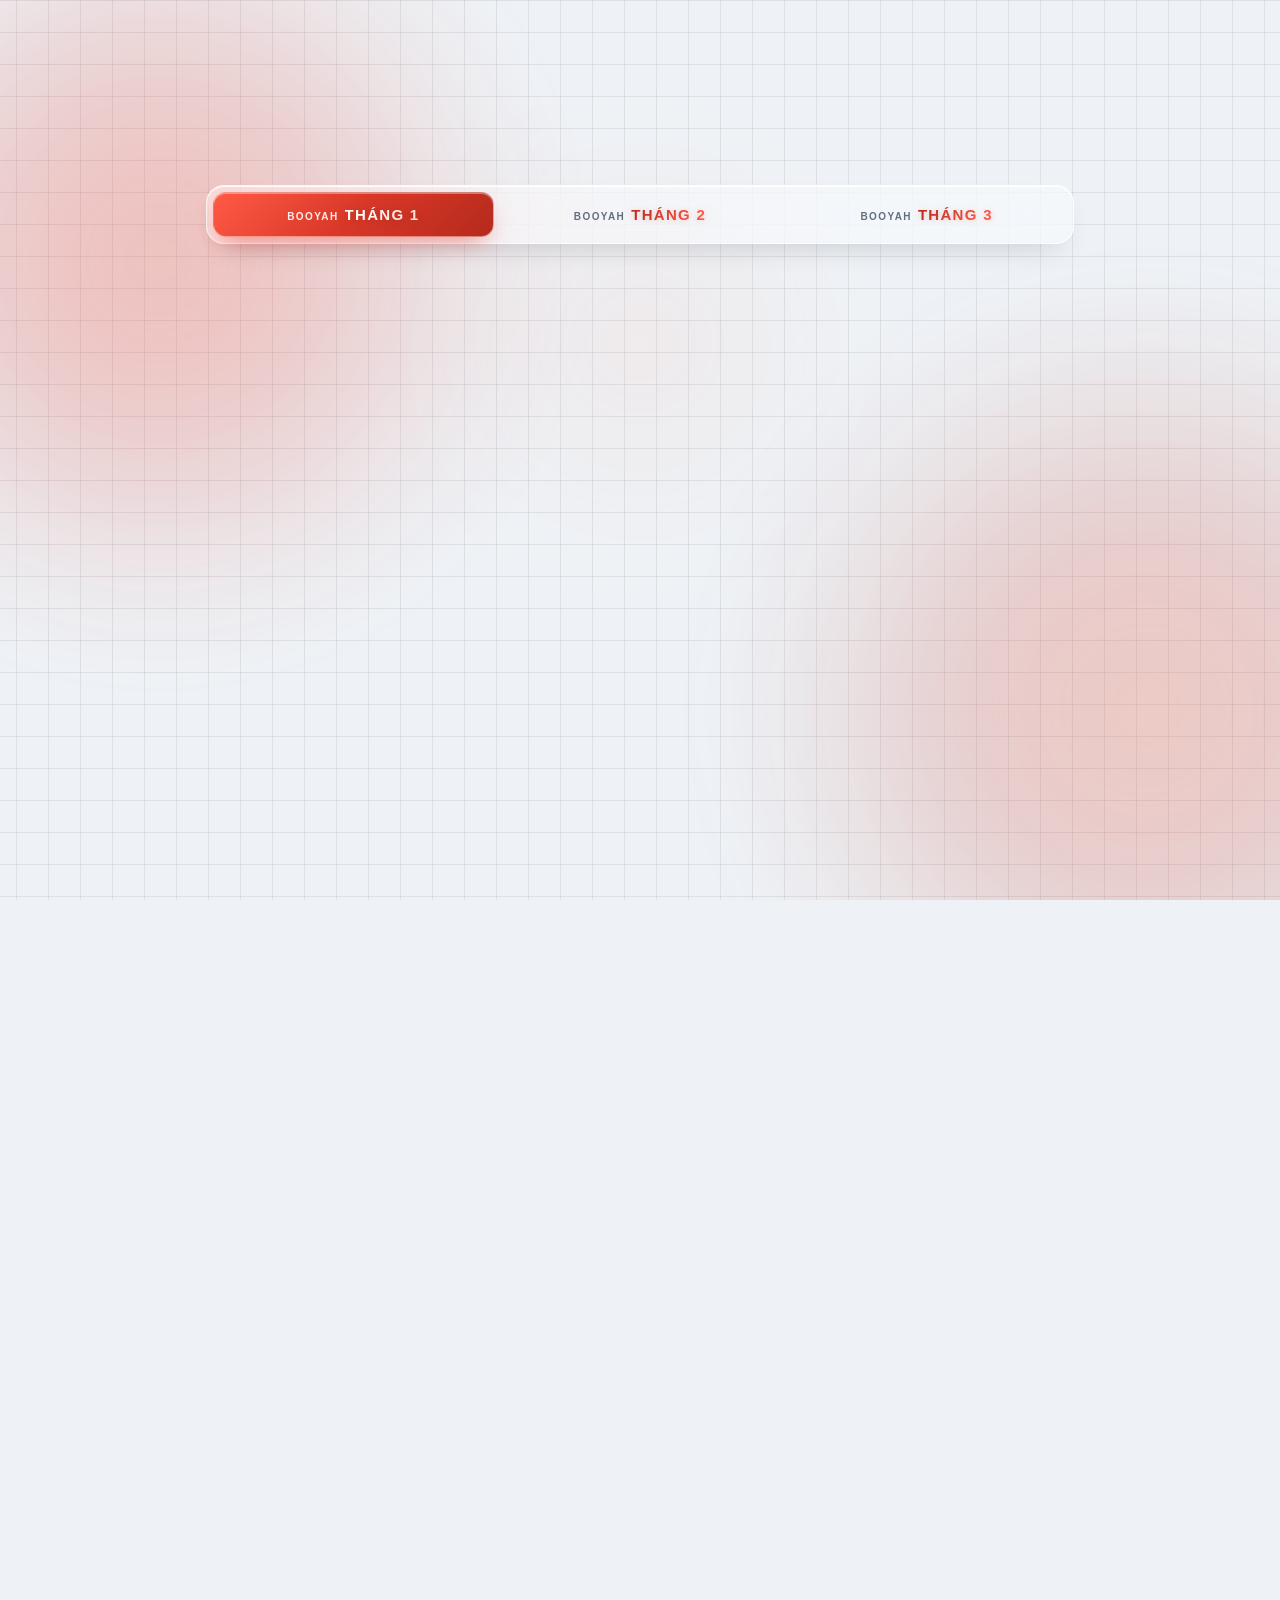
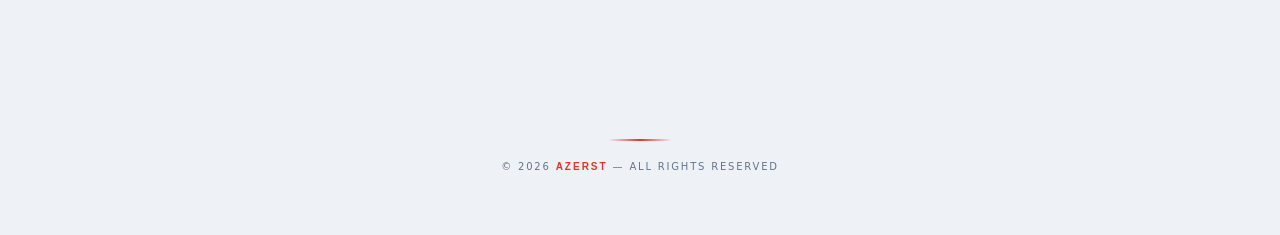
==== index.html @ 53e22826 "Refactor comments for clarity in index.html" ====
<!DOCTYPE html>
<html lang="vi">
<head>
  <meta charset="UTF-8" />
  <meta name="viewport" content="width=device-width, initial-scale=1.0, viewport-fit=cover" />
  <meta name="robots" content="noindex, nofollow, noarchive, nosnippet, noimageindex" />
  <meta name="referrer" content="no-referrer" />
  <title>AZERST — Booyah Pass</title>

  <link rel="preload" as="font" type="font/woff2" crossorigin
        href="https://dl.dir.freefiremobile.com/common/web_event/common/fonts/website/GFFLatinW05-Bold.woff2">
  <link rel="preload" as="font" type="font/woff2" crossorigin
        href="https://dl.dir.freefiremobile.com/common/web_event/common/fonts/website/GFFLatinW05-Black.woff2">

  <link rel="stylesheet" href="./assets/style.css" />
</head>
<body>

  <div class="bg-glow" aria-hidden="true"><span class="g3"></span></div>

  <main class="page">

    <header class="hero">
      <h1 class="hero-title">AZERST</h1>
      <p class="hero-sub">BOOYAH PASS GALLERY</p>
    </header>

    <!-- TABS -->
    <div class="tabs" role="tablist" aria-label="Chọn Booyah Pass">
      <button class="tab is-active" data-tab="t1" role="tab" aria-selected="true" aria-controls="panel-t1" type="button">
        <span class="tab-prefix">BOOYAH</span>
        <span class="tab-month">THÁNG 1</span>
      </button>
      <button class="tab" data-tab="t2" role="tab" aria-selected="false" aria-controls="panel-t2" type="button">
        <span class="tab-prefix">BOOYAH</span>
        <span class="tab-month">THÁNG 2</span>
      </button>
      <button class="tab" data-tab="t3" role="tab" aria-selected="false" aria-controls="panel-t3" type="button">
        <span class="tab-prefix">BOOYAH</span>
        <span class="tab-month">THÁNG 3</span>
      </button>
    </div>

    <!-- PANEL T1 -->
    <section class="panel is-active" id="panel-t1" role="tabpanel">
      <header class="panel-title">
        <h2>
          <span class="title-prefix">THẺ BOOYAH</span>
          <span class="title-month">THÁNG 1</span>
        </h2>
      </header>
      <div class="grid" id="grid-t1"></div>
      <div class="panel-empty" id="empty-t1" aria-hidden="true">
        <div class="panel-empty-icon">!</div>
        <p class="panel-empty-title">Đang cập nhật</p>
        <p class="panel-empty-desc">Thẻ Booyah Tháng 1 sẽ sớm có mặt</p>
      </div>
    </section>

    <!-- PANEL T2 -->
    <section class="panel" id="panel-t2" role="tabpanel">
      <header class="panel-title">
        <h2>
          <span class="title-prefix">THẺ BOOYAH</span>
          <span class="title-month">THÁNG 2</span>
        </h2>
      </header>
      <div class="grid" id="grid-t2"></div>
      <div class="panel-empty" id="empty-t2" aria-hidden="true">
        <div class="panel-empty-icon">!</div>
        <p class="panel-empty-title">Đang cập nhật</p>
        <p class="panel-empty-desc">Thẻ Booyah Tháng 2 sẽ sớm có mặt</p>
      </div>
    </section>

    <!-- PANEL T3 -->
    <section class="panel" id="panel-t3" role="tabpanel">
      <header class="panel-title">
        <h2>
          <span class="title-prefix">THẺ BOOYAH</span>
          <span class="title-month">THÁNG 3</span>
        </h2>
      </header>
      <div class="grid" id="grid-t3"></div>
      <div class="panel-empty" id="empty-t3" aria-hidden="true">
        <div class="panel-empty-icon">!</div>
        <p class="panel-empty-title">Đang cập nhật</p>
        <p class="panel-empty-desc">Thẻ Booyah Tháng 3 sẽ sớm có mặt</p>
      </div>
    </section>

    <!-- FOOTER -->
    <footer class="page-footer">
      <p class="copy">© 2026 <strong>AZERST</strong> — ALL RIGHTS RESERVED</p>
    </footer>

  </main>

  <!-- MODAL -->
  <div class="modal" id="modal" role="dialog" aria-modal="true" aria-hidden="true">
    <div class="modal-inner">
      <button class="modal-close" id="modalClose" type="button" aria-label="Đóng">
        <svg viewBox="0 0 24 24" aria-hidden="true"><path d="M18 6L6 18M6 6l12 12"/></svg>
      </button>
      <div class="modal-brand">
        <span class="modal-brand-name">AZERST</span>
      </div>
      <div class="modal-media" id="modalMedia">
        <img id="modalImg" src="" alt="AZERST" />
        <div class="pending">Đang cập nhật</div>
      </div>
      <div class="modal-footer">
        <button class="modal-dl" id="modalDl" type="button" aria-label="Tải xuống">
          <svg viewBox="0 0 24 24" aria-hidden="true"><path d="M12 3v12M6 11l6 6 6-6M5 21h14"/></svg>
          Tải xuống
        </button>
      </div>
    </div>
  </div>

  <!-- TOAST -->
  <div class="toast" id="toast" role="status" aria-live="polite"></div>

  <!-- GUARD OVERLAY -->
  <div class="guard-overlay" id="guardOverlay" role="alertdialog" aria-modal="true" aria-hidden="true">
    <div class="guard-card">
      <div class="guard-icon">!</div>
      <h2 class="guard-title">PHÁT HIỆN TRUY CẬP TRÁI PHÉP</h2>
      <p class="guard-desc">Bạn đang cố mở công cụ nhà phát triển.</p>
      <div class="guard-countdown" id="guardCountdown">4</div>
      <p class="guard-note">Trang sẽ tự động tải lại sau 4 giây</p>
    </div>
  </div>

  <script src="./assets/script.js" defer></script>
  <script src="./assets/guard.js" defer></script>

</body>
</html>
---- assets/style.css ----
/* ============ FONTS ============ */
@font-face{
  font-family:"GFF-Latin-Bold";
  src:url("https://dl.dir.freefiremobile.com/common/web_event/common/fonts/website/GFFLatinW05-Bold.woff2") format("woff2"),
      url("https://dl.dir.freefiremobile.com/common/web_event/common/fonts/website/GFFLatinW05-Bold.woff") format("woff");
  font-display:swap; font-weight:700;
}
@font-face{
  font-family:"GFF-Latin-Black";
  src:url("https://dl.dir.freefiremobile.com/common/web_event/common/fonts/website/GFFLatinW05-Black.woff2") format("woff2"),
      url("https://dl.dir.freefiremobile.com/common/web_event/common/fonts/website/GFFLatinW05-Black.woff") format("woff");
  font-display:swap; font-weight:900;
}

:root{
  --font-heading:"GFF-Latin-Bold","Arial Black","Impact",sans-serif;
  --font-black:"GFF-Latin-Black","GFF-Latin-Bold","Arial Black",sans-serif;
  --font-body:"Inter",-apple-system,BlinkMacSystemFont,"Segoe UI",Roboto,system-ui,sans-serif;

  --red:#d93828;
  --red-light:#ff5a46;
  --red-dark:#b52a1c;

  --ink:#0f172a;
  --ink-2:#334155;
  --ink-3:#64748b;

  --bg-main:#eef2f6;
  --grid-color:rgba(0,0,0,0.07);
}

*,*::before,*::after{margin:0;padding:0;box-sizing:border-box}

html{
  min-height:100vh; min-height:100dvh;
  overflow-x:hidden; scroll-behavior:smooth;
  -webkit-text-size-adjust:100%; text-size-adjust:100%;
}

body{
  font-family:var(--font-body);
  color:var(--ink);
  min-height:100vh; min-height:100dvh;
  width:100%;
  background-color:var(--bg-main);
  overflow-x:hidden;
  -webkit-font-smoothing:antialiased;
  -moz-osx-font-smoothing:grayscale;
  -webkit-user-select:none; -moz-user-select:none; user-select:none;
  -webkit-touch-callout:none; -webkit-tap-highlight-color:transparent;
  position:relative;
}

img,svg{-webkit-user-drag:none}
svg{pointer-events:none}
a,button{cursor:pointer}
h1,h2,h3{font-family:var(--font-heading);font-weight:700}

/* ============ BACKGROUND GLOW ============ */
.bg-glow{
  position:fixed; inset:0; z-index:0;
  pointer-events:none; overflow:hidden;
  background-image:
    linear-gradient(var(--grid-color) 1px,transparent 1px),
    linear-gradient(90deg,var(--grid-color) 1px,transparent 1px);
  background-size:32px 32px;
  background-position:center top;
}
.bg-glow::before,
.bg-glow::after{
  content:""; position:absolute; border-radius:50%;
  filter:blur(80px); will-change:transform,opacity;
}
.bg-glow::before{
  width:min(70vw,700px); height:min(70vw,700px);
  top:-10%; left:-15%;
  background:radial-gradient(circle, rgba(255,90,70,.42) 0%, rgba(217,56,40,.24) 40%, transparent 70%);
  animation:glowDrift1 30s ease-in-out infinite alternate;
}
.bg-glow::after{
  width:min(65vw,650px); height:min(65vw,650px);
  bottom:-15%; right:-15%;
  background:radial-gradient(circle, rgba(255,122,92,.36) 0%, rgba(181,42,28,.22) 45%, transparent 72%);
  animation:glowDrift2 36s ease-in-out infinite alternate;
}
.bg-glow .g3{
  position:absolute;
  width:min(45vw,460px); height:min(45vw,460px);
  top:38%; left:50%; transform:translate(-50%,-50%);
  border-radius:50%; filter:blur(90px);
  background:radial-gradient(circle, rgba(255,140,110,.24) 0%, transparent 68%);
  animation:glowPulse 24s ease-in-out infinite;
}
@keyframes glowDrift1{0%{transform:translate(0,0) scale(1);opacity:.85}100%{transform:translate(18vw,12vh) scale(1.15);opacity:1}}
@keyframes glowDrift2{0%{transform:translate(0,0) scale(1.1);opacity:.9}100%{transform:translate(-16vw,-10vh) scale(.95);opacity:.7}}
@keyframes glowPulse{0%,100%{transform:translate(-50%,-50%) scale(.85);opacity:.5}50%{transform:translate(-50%,-50%) scale(1.15);opacity:.85}}

/* ============ PAGE ============ */
.page{
  position:relative; z-index:1;
  max-width:900px; margin:0 auto;
  padding:
    calc(clamp(28px,5vh,54px) + env(safe-area-inset-top, 0px))
    calc(16px + env(safe-area-inset-right, 0px))
    calc(60px + env(safe-area-inset-bottom, 0px))
    calc(16px + env(safe-area-inset-left, 0px));
  display:flex; flex-direction:column; gap:22px;
}

/* ============ HERO ============ */
.hero{
  position:relative; text-align:center; padding:6px 0 2px;
  animation:heroIn .8s cubic-bezier(.2,.8,.2,1) both;
}
@keyframes heroIn{from{opacity:0;transform:translateY(-14px)}to{opacity:1;transform:translateY(0)}}
.hero::before{
  content:""; position:absolute;
  top:50%; left:50%; transform:translate(-50%,-50%);
  width:min(80%,480px); height:120px;
  background:radial-gradient(ellipse, rgba(255,90,70,.28) 0%, transparent 70%);
  filter:blur(30px); z-index:-1; pointer-events:none;
  animation:heroGlow 9s ease-in-out infinite alternate;
}
@keyframes heroGlow{0%{opacity:.55;transform:translate(-50%,-50%) scale(.92)}100%{opacity:.95;transform:translate(-50%,-50%) scale(1.06)}}

.hero-title{
  font-family:var(--font-black); font-weight:900;
  font-size:clamp(42px, 12vw, 82px);
  letter-spacing:clamp(4px, 1.4vw, 10px); line-height:1;
  background-image:linear-gradient(
    120deg,
    var(--red-dark) 0%, var(--red) 18%,
    var(--red-light) 34%, #ffffff 50%,
    var(--red-light) 66%, var(--red) 82%, var(--red-dark) 100%
  );
  background-size:220% 100%; background-position:0% 0%;
  -webkit-background-clip:text; background-clip:text;
  -webkit-text-fill-color:transparent; color:transparent;
  animation:heroShine 18s ease-in-out infinite;
  filter:drop-shadow(0 4px 14px rgba(217,56,40,.35));
  padding:0 4px; margin-bottom:8px;
}
@keyframes heroShine{0%,100%{background-position:0% 50%}50%{background-position:100% 50%}}

.hero-sub{
  display:inline-flex; align-items:center; gap:10px;
  font-family:var(--font-heading); font-weight:700;
  font-size:clamp(9.5px, 2.6vw, 11.5px);
  letter-spacing:clamp(2px, .8vw, 3.5px);
  color:var(--red); text-transform:uppercase;
}
.hero-sub::before,.hero-sub::after{
  content:""; width:22px; height:2px; border-radius:2px;
  background:linear-gradient(90deg,transparent,var(--red));
}
.hero-sub::after{background:linear-gradient(90deg,var(--red),transparent)}

/* ============ TABS — 3 CỘT ============ */
.tabs{
  display:grid; grid-template-columns:repeat(3, 1fr); gap:6px; padding:6px;
  background:rgba(255,255,255,.42);
  -webkit-backdrop-filter:blur(26px) saturate(180%);
  backdrop-filter:blur(26px) saturate(180%);
  border:1px solid rgba(255,255,255,.65);
  border-radius:18px;
  box-shadow:0 1px 0 rgba(255,255,255,.95) inset, 0 12px 32px -18px rgba(15,23,42,.3);
  position:sticky; top:calc(10px + env(safe-area-inset-top, 0px)); z-index:20;
}
.tab{
  display:flex; align-items:baseline; justify-content:center; gap:6px;
  padding:14px 10px;
  border:1px solid transparent; background:transparent;
  border-radius:13px;
  font-family:var(--font-heading); font-weight:700;
  color:var(--ink-2); cursor:pointer; text-transform:uppercase; position:relative;
  transition:background .3s, color .3s, border-color .3s, box-shadow .3s, transform .2s;
  -webkit-tap-highlight-color:transparent;
}
.tab:hover{background:rgba(255,255,255,.4)}
.tab:active{transform:scale(.985)}
.tab.is-active{
  background:linear-gradient(135deg,#ff5a46 0%, var(--red) 50%, var(--red-dark) 100%);
  color:#fff; border-color:rgba(255,255,255,.4);
  box-shadow:0 1px 0 rgba(255,255,255,.35) inset, 0 10px 24px -10px rgba(217,56,40,.65);
}
.tab-prefix{font-size:10px; letter-spacing:1.4px; opacity:.75}
.tab.is-active .tab-prefix{opacity:.9}
.tab-month{
  font-family:var(--font-black); font-weight:900;
  font-size:15px; letter-spacing:1.3px; line-height:1;
  background-image:linear-gradient(135deg, var(--red-dark), var(--red-light), var(--red-dark));
  background-size:200% 100%;
  -webkit-background-clip:text; background-clip:text;
  -webkit-text-fill-color:transparent; color:transparent;
  animation:monthShimmer 10s ease-in-out infinite;
  filter:drop-shadow(0 1px 3px rgba(217,56,40,.25));
}
.tab.is-active .tab-month{
  background-image:linear-gradient(135deg,#fff 0%, #ffe0d8 50%, #fff 100%);
  filter:drop-shadow(0 1px 4px rgba(0,0,0,.15));
}
@keyframes monthShimmer{0%,100%{background-position:0% 50%}50%{background-position:100% 50%}}

/* ============ PANEL ============ */
.panel{display:none}
.panel.is-active{display:block; animation:panelIn .4s cubic-bezier(.2,.8,.2,1)}
@keyframes panelIn{from{opacity:0;transform:translateY(10px)}to{opacity:1;transform:translateY(0)}}

.panel-title{
  display:flex; align-items:center; justify-content:center; gap:14px;
  margin-bottom:16px; padding:18px 20px;
  background:linear-gradient(180deg,rgba(255,255,255,.4) 0%,rgba(255,255,255,.22) 100%);
  -webkit-backdrop-filter:blur(24px) saturate(180%);
  backdrop-filter:blur(24px) saturate(180%);
  border:1px solid rgba(255,255,255,.65);
  border-radius:16px;
  box-shadow:0 1px 0 rgba(255,255,255,.95) inset, 0 12px 32px -20px rgba(15,23,42,.28);
  position:relative; overflow:hidden;
}
.panel-title::before{
  content:""; position:absolute; top:0; left:0; right:0; height:3px;
  background:linear-gradient(90deg, var(--red-dark), var(--red), var(--red-light), var(--red), var(--red-dark));
  background-size:200% 100%;
  animation:titleSweep 9s ease-in-out infinite;
}
@keyframes titleSweep{0%,100%{background-position:0% 0%}50%{background-position:100% 0%}}
.panel-title::after{
  content:""; position:absolute; top:0; left:10%; right:10%; height:1px;
  background:linear-gradient(90deg,transparent,rgba(255,255,255,.95),transparent);
}
.panel-title h2{
  display:flex; align-items:baseline; justify-content:center; gap:12px;
  flex-wrap:wrap;
  font-family:var(--font-black); font-weight:900;
  font-size:17px; letter-spacing:2.2px;
  color:var(--ink); text-transform:uppercase;
  text-align:center; line-height:1.15;
}
.title-prefix{color:var(--ink); letter-spacing:2.2px}
.title-month{
  font-size:1.45em; letter-spacing:1.6px; line-height:1;
  background-image:linear-gradient(
    120deg,
    var(--red-dark) 0%, var(--red) 22%, var(--red-light) 40%,
    #ffffff 50%, var(--red-light) 60%, var(--red) 78%, var(--red-dark) 100%
  );
  background-size:220% 100%; background-position:0% 50%;
  -webkit-background-clip:text; background-clip:text;
  -webkit-text-fill-color:transparent; color:transparent;
  animation:monthHero 14s ease-in-out infinite;
  filter:drop-shadow(0 2px 8px rgba(217,56,40,.35));
}
@keyframes monthHero{0%,100%{background-position:0% 50%}50%{background-position:100% 50%}}

/* ============ GRID ============ */
.grid{
  display:grid;
  grid-template-columns:repeat(auto-fill, minmax(168px, 1fr));
  gap:14px;
}

/* ============ ITEM ============ */
.item{
  display:flex; flex-direction:column; gap:9px; padding:11px;
  background:linear-gradient(180deg,rgba(255,255,255,.42) 0%,rgba(255,255,255,.22) 100%);
  -webkit-backdrop-filter:blur(24px) saturate(180%);
  backdrop-filter:blur(24px) saturate(180%);
  border:1px solid rgba(255,255,255,.65);
  border-radius:15px;
  box-shadow:0 1px 0 rgba(255,255,255,.95) inset, 0 8px 22px -14px rgba(15,23,42,.28);
  transition:transform .3s cubic-bezier(.2,.8,.2,1), box-shadow .3s, border-color .3s;
  animation:itemIn .55s cubic-bezier(.2,.8,.2,1) both;
  position:relative;
}
.item:hover{
  transform:translateY(-4px);
  border-color:rgba(217,56,40,.4);
  box-shadow:0 1px 0 rgba(255,255,255,.95) inset, 0 20px 36px -18px rgba(217,56,40,.4);
}
@keyframes itemIn{from{opacity:0;transform:translateY(12px) scale(.97)}to{opacity:1;transform:translateY(0) scale(1)}}

.item-media{
  position:relative; display:block; width:100%; aspect-ratio:1;
  border-radius:11px; overflow:hidden;
  background:
    repeating-conic-gradient(rgba(0,0,0,.03) 0% 25%,transparent 0% 50%) 50% / 12px 12px,
    linear-gradient(135deg, rgba(255,255,255,.55), rgba(255,255,255,.3));
  border:1px solid rgba(255,255,255,.7);
  cursor:zoom-in;
}
.item-media img{
  width:100%; height:100%; object-fit:contain; display:block; padding:5px;
  transition:transform .4s cubic-bezier(.2,.8,.2,1);
}
.item-media:hover img{transform:scale(1.07)}
.item-media .pending{
  display:none; position:absolute; inset:0;
  align-items:center; justify-content:center;
  text-align:center; padding:8px;
  font-family:var(--font-heading); font-weight:700;
  font-size:9.5px; letter-spacing:1px; line-height:1.4;
  color:var(--red); text-transform:uppercase;
  background:linear-gradient(180deg, rgba(255,255,255,.88), rgba(255,255,255,.72));
  -webkit-backdrop-filter:blur(4px); backdrop-filter:blur(4px);
}
.item-media.is-error img{display:none}
.item-media.is-error .pending{display:flex}

.item-actions{display:grid; grid-template-columns:1fr 1fr; gap:7px}
.btn-action{
  display:inline-flex; align-items:center; justify-content:center; gap:5px;
  padding:10px 8px; border:none; border-radius:10px;
  font-family:var(--font-heading); font-weight:700;
  font-size:10.5px; letter-spacing:1.3px; text-transform:uppercase;
  cursor:pointer; position:relative; overflow:hidden;
  white-space:nowrap;
  transition:transform .2s, filter .2s, box-shadow .2s, background .2s;
  -webkit-tap-highlight-color:transparent;
}
.btn-action::before{
  content:""; position:absolute; inset:0;
  background:linear-gradient(90deg, transparent, rgba(255,255,255,.45), transparent);
  transform:translateX(-100%); transition:transform .65s ease;
}
.btn-action:hover::before{transform:translateX(100%)}
.btn-action:active{transform:translateY(0) scale(.97)}
.btn-action svg{
  width:12px; height:12px; fill:none; stroke:currentColor;
  stroke-width:2.5; stroke-linecap:round; stroke-linejoin:round; flex:0 0 auto;
}
.btn-view{
  background:rgba(255,255,255,.6);
  -webkit-backdrop-filter:blur(8px); backdrop-filter:blur(8px);
  color:var(--ink);
  border:1px solid rgba(15,23,42,.12);
  box-shadow:0 2px 10px -4px rgba(15,23,42,.22);
}
.btn-view:hover{
  transform:translateY(-1px); background:rgba(255,255,255,.82);
  filter:brightness(1.02); box-shadow:0 8px 16px -6px rgba(15,23,42,.3);
}
.btn-dl{
  background:linear-gradient(135deg,#ff5a46 0%, var(--red) 50%, var(--red-dark) 100%);
  color:#fff; box-shadow:0 5px 14px -5px rgba(217,56,40,.6);
}
.btn-dl:hover{transform:translateY(-1px); filter:brightness(1.08); box-shadow:0 10px 22px -8px rgba(217,56,40,.75)}
.btn-dl.is-loading{pointer-events:none; opacity:.75}

/* ============ MODAL ============ */
.modal{
  position:fixed; inset:0; z-index:999;
  display:grid; place-items:center;
  padding:
    calc(16px + env(safe-area-inset-top, 0px))
    calc(16px + env(safe-area-inset-right, 0px))
    calc(16px + env(safe-area-inset-bottom, 0px))
    calc(16px + env(safe-area-inset-left, 0px));
  background:rgba(15,23,42,.75);
  -webkit-backdrop-filter:blur(16px) saturate(140%);
  backdrop-filter:blur(16px) saturate(140%);
  opacity:0; visibility:hidden; pointer-events:none;
  transition:opacity .3s ease, visibility .3s;
}
.modal.is-open{opacity:1; visibility:visible; pointer-events:auto}
.modal-inner{
  position:relative; max-width:min(90vw, 720px);
  max-height:calc(88vh - env(safe-area-inset-top, 0px) - env(safe-area-inset-bottom, 0px));
  width:auto; display:flex; flex-direction:column; gap:14px; padding:14px;
  background:linear-gradient(180deg, rgba(255,255,255,.16) 0%, rgba(255,255,255,.08) 100%);
  -webkit-backdrop-filter:blur(40px) saturate(180%);
  backdrop-filter:blur(40px) saturate(180%);
  border:1px solid rgba(255,255,255,.22);
  border-radius:20px;
  box-shadow:0 1px 0 rgba(255,255,255,.35) inset, 0 30px 60px -20px rgba(0,0,0,.6);
  transform:scale(.94) translateY(10px);
  transition:transform .35s cubic-bezier(.2,.8,.2,1);
}
.modal.is-open .modal-inner{transform:scale(1) translateY(0)}

.modal-brand{text-align:center; padding:2px 0 4px}
.modal-brand-name{
  font-family:var(--font-black); font-weight:900;
  font-size:clamp(20px, 5vw, 26px);
  letter-spacing:6px; line-height:1;
  background-image:linear-gradient(
    120deg,
    var(--red-dark) 0%, var(--red) 20%, var(--red-light) 35%,
    #ffffff 50%, var(--red-light) 65%, var(--red) 80%, var(--red-dark) 100%
  );
  background-size:220% 100%; background-position:0% 0%;
  -webkit-background-clip:text; background-clip:text;
  -webkit-text-fill-color:transparent; color:transparent;
  animation:heroShine 18s ease-in-out infinite;
  filter:drop-shadow(0 2px 8px rgba(217,56,40,.5));
}

.modal-media{
  position:relative; display:grid; place-items:center;
  border-radius:12px; overflow:hidden;
  background:
    repeating-conic-gradient(rgba(255,255,255,.06) 0% 25%,transparent 0% 50%) 50% / 16px 16px,
    rgba(0,0,0,.3);
  border:1px solid rgba(255,255,255,.15);
  max-height:66vh;
}
.modal-media img{
  display:block; max-width:100%; max-height:66vh;
  object-fit:contain; padding:10px;
}
.modal-media .pending{
  display:none; padding:40px 24px;
  font-family:var(--font-heading); font-weight:700;
  font-size:12px; letter-spacing:1.5px;
  color:#fff; text-transform:uppercase; text-align:center;
}
.modal-media.is-error img{display:none}
.modal-media.is-error .pending{display:block}

.modal-close{
  position:absolute; top:-14px; right:-14px; z-index:3;
  display:grid; place-items:center;
  width:40px; height:40px; border-radius:50%;
  background:linear-gradient(135deg, #ff5a46 0%, var(--red) 50%, var(--red-dark) 100%);
  border:2px solid rgba(255,255,255,.4);
  color:#fff; cursor:pointer;
  box-shadow:0 1px 0 rgba(255,255,255,.4) inset, 0 10px 24px -8px rgba(0,0,0,.5), 0 0 0 6px rgba(255,255,255,.08);
  transition:transform .25s cubic-bezier(.2,.8,.2,1), filter .25s, box-shadow .25s;
  -webkit-tap-highlight-color:transparent;
}
.modal-close:hover{
  transform:rotate(90deg) scale(1.08); filter:brightness(1.1);
  box-shadow:0 1px 0 rgba(255,255,255,.5) inset, 0 14px 28px -8px rgba(0,0,0,.55), 0 0 0 8px rgba(255,255,255,.12);
}
.modal-close:active{transform:rotate(90deg) scale(.95)}
.modal-close svg{
  width:18px; height:18px; fill:none; stroke:#fff;
  stroke-width:2.8; stroke-linecap:round; stroke-linejoin:round;
}

.modal-footer{display:flex; align-items:center; justify-content:center; padding:0 4px}
.modal-dl{
  display:inline-flex; align-items:center; gap:7px;
  padding:11px 22px; border:none; border-radius:10px;
  font-family:var(--font-heading); font-weight:700;
  font-size:11.5px; letter-spacing:1.6px; text-transform:uppercase;
  color:#fff;
  background:linear-gradient(135deg, #ff5a46 0%, var(--red) 50%, var(--red-dark) 100%);
  box-shadow:0 5px 16px -5px rgba(217,56,40,.65);
  cursor:pointer; position:relative; overflow:hidden;
  transition:transform .2s, filter .2s, box-shadow .2s;
  -webkit-tap-highlight-color:transparent;
}
.modal-dl::before{
  content:""; position:absolute; inset:0;
  background:linear-gradient(90deg, transparent, rgba(255,255,255,.4), transparent);
  transform:translateX(-100%); transition:transform .65s ease;
}
.modal-dl:hover::before{transform:translateX(100%)}
.modal-dl:hover{transform:translateY(-1px); filter:brightness(1.08); box-shadow:0 10px 24px -8px rgba(217,56,40,.8)}
.modal-dl.is-loading{pointer-events:none; opacity:.75}
.modal-dl svg{
  width:13px; height:13px; fill:none; stroke:#fff;
  stroke-width:2.5; stroke-linecap:round; stroke-linejoin:round;
}

/* ============ FOOTER ============ */
.page-footer{padding:20px 18px 0; text-align:center; margin-top:12px; position:relative}
.page-footer::before{
  content:""; position:absolute; top:0; left:50%; transform:translateX(-50%);
  width:64px; height:2px;
  background:linear-gradient(90deg, transparent, var(--red), transparent);
  border-radius:2px;
}
.page-footer .copy{
  font-family:var(--font-body);
  font-size:10px; font-weight:500; letter-spacing:1.8px;
  color:var(--ink-3); text-transform:uppercase; line-height:1.6;
}
.page-footer .copy strong{
  font-family:var(--font-black); font-weight:900;
  color:var(--red); letter-spacing:2px;
}

/* ============ TOAST ============ */
.toast{
  position:fixed;
  bottom: calc(24px + env(safe-area-inset-bottom, 0px));
  left:50%;
  transform:translate(-50%, 24px) scale(.96);
  z-index:10000;
  display:inline-flex; align-items:center; gap:10px;
  padding:13px 22px; max-width:calc(100vw - 32px);
  border-radius:14px;
  font-family:var(--font-heading); font-weight:700;
  font-size:11.5px; letter-spacing:1.3px; line-height:1.4;
  color:#fff; text-align:center;
  opacity:0; visibility:hidden; pointer-events:none;
  box-shadow:0 1px 0 rgba(255,255,255,.35) inset, 0 16px 36px -12px rgba(0,0,0,.45);
  -webkit-backdrop-filter:blur(16px) saturate(180%);
  backdrop-filter:blur(16px) saturate(180%);
  transition:opacity .35s ease, visibility .35s, transform .35s cubic-bezier(.2,.8,.2,1);
  border:1px solid rgba(255,255,255,.18);
}
.toast.is-show{
  opacity:1; visibility:visible;
  transform:translate(-50%, 0) scale(1);
}
.toast::before{
  content:""; width:9px; height:9px; border-radius:50%;
  background:#fff; box-shadow:0 0 10px rgba(255,255,255,.85);
  flex:0 0 auto; animation:toastPulse 1.4s ease-in-out infinite;
}
@keyframes toastPulse{0%,100%{transform:scale(1);opacity:1}50%{transform:scale(1.25);opacity:.7}}
.toast-info{background:rgba(15,23,42,.94)}
.toast-success{background:linear-gradient(135deg,#16a34a 0%,#22c55e 100%)}
.toast-warning{background:linear-gradient(135deg,#f59e0b 0%,#f97316 100%)}
.toast-error{background:linear-gradient(135deg,#ff5a46 0%,var(--red) 50%,var(--red-dark) 100%)}

/* ============ GUARD OVERLAY ============ */
.guard-overlay{
  position:fixed; inset:0; z-index:99999;
  display:grid; place-items:center; padding:20px;
  background:rgba(15,23,42,.94);
  -webkit-backdrop-filter:blur(24px) saturate(140%);
  backdrop-filter:blur(24px) saturate(140%);
  opacity:0; visibility:hidden; pointer-events:none;
  transition:opacity .35s ease, visibility .35s;
}
.guard-overlay.is-show{
  opacity:1; visibility:visible; pointer-events:auto;
}
.guard-card{
  text-align:center;
  padding:36px 28px 32px;
  max-width:400px; width:100%;
  background:linear-gradient(180deg, rgba(255,255,255,.10), rgba(255,255,255,.04));
  border:1px solid rgba(255,90,70,.45);
  border-radius:22px;
  box-shadow:
    0 1px 0 rgba(255,255,255,.25) inset,
    0 30px 60px -20px rgba(0,0,0,.7),
    0 0 60px -10px rgba(217,56,40,.6);
  animation:guardPulse 2.2s ease-in-out infinite;
}
@keyframes guardPulse{
  0%,100%{box-shadow:0 1px 0 rgba(255,255,255,.25) inset, 0 30px 60px -20px rgba(0,0,0,.7), 0 0 60px -10px rgba(217,56,40,.5)}
  50%{box-shadow:0 1px 0 rgba(255,255,255,.25) inset, 0 30px 60px -20px rgba(0,0,0,.7), 0 0 90px -5px rgba(217,56,40,.9)}
}
.guard-icon{
  display:inline-grid; place-items:center;
  width:68px; height:68px; border-radius:50%;
  background:linear-gradient(135deg, #ff5a46 0%, var(--red) 50%, var(--red-dark) 100%);
  color:#fff;
  font-family:var(--font-black); font-weight:900;
  font-size:34px; line-height:1;
  margin-bottom:22px;
  box-shadow:0 0 40px rgba(217,56,40,.7), 0 1px 0 rgba(255,255,255,.4) inset;
  animation:guardIconShake .6s ease-in-out infinite;
}
@keyframes guardIconShake{
  0%,100%{transform:rotate(0)}
  25%{transform:rotate(-6deg) scale(1.05)}
  75%{transform:rotate(6deg) scale(1.05)}
}
.guard-title{
  font-family:var(--font-black); font-weight:900;
  font-size:14px; letter-spacing:1.8px;
  color:#fff; margin-bottom:10px;
  text-transform:uppercase; line-height:1.35;
}
.guard-desc{
  font-family:var(--font-body);
  font-size:12.5px; letter-spacing:.3px;
  color:rgba(255,255,255,.72);
  margin-bottom:22px; line-height:1.5;
}
.guard-countdown{
  display:inline-block;
  font-family:var(--font-black); font-weight:900;
  font-size:64px; line-height:1;
  color:#fff;
  margin:6px 0 8px;
  text-shadow:0 0 40px rgba(217,56,40,.9), 0 0 20px rgba(255,90,70,.8);
  animation:countdownPulse 1s ease-in-out infinite;
  font-variant-numeric:tabular-nums;
}
@keyframes countdownPulse{
  0%,100%{transform:scale(1)}
  50%{transform:scale(1.1)}
}
.guard-note{
  font-family:var(--font-heading); font-weight:700;
  font-size:10px; letter-spacing:1.6px;
  color:rgba(255,90,70,.95);
  text-transform:uppercase;
  margin-top:10px;
}

/* ============ RESPONSIVE ============ */

@media (max-width:520px){
  .page{
    gap:18px;
    padding:
      calc(22px + env(safe-area-inset-top, 0px))
      calc(12px + env(safe-area-inset-right, 0px))
      calc(46px + env(safe-area-inset-bottom, 0px))
      calc(12px + env(safe-area-inset-left, 0px));
  }
  .hero-title{font-size:clamp(40px, 14vw, 60px); letter-spacing:clamp(4px, 1.6vw, 7px)}

  .tabs{
    top:calc(8px + env(safe-area-inset-top, 0px));
    padding:4px; border-radius:14px; gap:4px;
  }
  .tab{
    flex-direction:column; align-items:center; gap:3px;
    padding:10px 4px; border-radius:11px;
  }
  .tab-prefix{font-size:8.5px; letter-spacing:1px}
  .tab-month{font-size:13px; letter-spacing:.8px}

  .panel-title{padding:14px 12px; margin-bottom:13px; border-radius:14px}
  .panel-title h2{font-size:14px; letter-spacing:1.5px; gap:8px}
  .title-prefix{letter-spacing:1.5px}
  .title-month{font-size:1.55em; letter-spacing:1.2px}

  .grid{grid-template-columns:repeat(2, minmax(0,1fr)); gap:10px}
  .item{padding:9px; gap:7px; border-radius:13px}
  .item-actions{gap:5px}
  .btn-action{padding:8px 6px; font-size:9.5px; letter-spacing:1px; gap:4px; border-radius:9px}
  .btn-action svg{width:11px; height:11px}
  .item-media .pending{font-size:8.5px; padding:6px}

  .modal-inner{padding:10px; border-radius:16px; gap:10px}
  .modal-close{top:-8px; right:-8px; width:34px; height:34px}
  .modal-close svg{width:15px; height:15px}
  .modal-brand-name{font-size:20px; letter-spacing:4px}
  .modal-media img{padding:6px; max-height:60vh}
  .modal-media{max-height:60vh}
  .modal-dl{padding:10px 18px; font-size:10.5px; letter-spacing:1.3px}
  .modal-dl svg{width:12px; height:12px}

  .toast{
    bottom: calc(18px + env(safe-area-inset-bottom, 0px));
    padding:11px 18px; font-size:10.5px; letter-spacing:1.1px;
    gap:8px; border-radius:12px;
  }
  .toast::before{width:8px; height:8px}

  .guard-card{padding:30px 22px 26px; border-radius:18px}
  .guard-icon{width:58px; height:58px; font-size:28px; margin-bottom:18px}
  .guard-title{font-size:12px; letter-spacing:1.5px}
  .guard-desc{font-size:11.5px; margin-bottom:18px}
  .guard-countdown{font-size:54px}
  .guard-note{font-size:9px; letter-spacing:1.3px}

  .page-footer .copy{font-size:9px; letter-spacing:1.4px}
}

@media (min-width:521px) and (max-width:820px){
  .page{
    padding:
      calc(34px + env(safe-area-inset-top, 0px))
      calc(24px + env(safe-area-inset-right, 0px))
      calc(56px + env(safe-area-inset-bottom, 0px))
      calc(24px + env(safe-area-inset-left, 0px));
    gap:24px;
  }
  .hero-title{font-size:clamp(56px, 9vw, 76px)}
  .hero-sub{font-size:12px}

  .tabs{top:calc(12px + env(safe-area-inset-top, 0px))}
  .tab{padding:15px 14px; gap:8px}
  .tab-prefix{font-size:11px}
  .tab-month{font-size:16px}

  .panel-title{padding:20px 22px}
  .panel-title h2{font-size:18px}

  .grid{grid-template-columns:repeat(auto-fill, minmax(180px, 1fr)); gap:16px}
  .item{padding:12px; gap:10px}
  .item-actions{gap:8px}
  .btn-action{padding:11px 10px; font-size:11px; letter-spacing:1.4px}
  .btn-action svg{width:13px; height:13px}

  .modal-inner{padding:16px; border-radius:22px; gap:16px}
  .modal-brand-name{font-size:26px; letter-spacing:7px}
  .modal-dl{padding:12px 26px; font-size:12px}

  .toast{
    bottom: calc(28px + env(safe-area-inset-bottom, 0px));
    font-size:12px; padding:14px 24px;
  }

  .guard-card{padding:40px 32px 36px; max-width:440px}
  .guard-icon{width:72px; height:72px; font-size:36px}
  .guard-title{font-size:15px; letter-spacing:2px}
  .guard-countdown{font-size:68px}

  .page-footer .copy{font-size:11px; letter-spacing:2px}
}

@media (max-width:360px){
  .grid{grid-template-columns:1fr}
  .hero-title{font-size:clamp(36px, 13vw, 48px); letter-spacing:4px}
  .tab{padding:8px 2px}
  .tab-prefix{font-size:7.5px; letter-spacing:.6px}
  .tab-month{font-size:11.5px; letter-spacing:.5px}
}

@media (max-height:500px) and (orientation:landscape){
  .page{
    padding-top: calc(16px + env(safe-area-inset-top, 0px));
    gap:14px;
  }
  .hero{padding:0}
  .hero-title{font-size:clamp(28px, 6vw, 42px)}
  .hero-sub{font-size:9px; letter-spacing:2px}
  .panel-title{padding:10px 14px; margin-bottom:10px}
  .panel-title h2{font-size:14px}
  .grid{grid-template-columns:repeat(auto-fill, minmax(140px, 1fr)); gap:10px}
}

@media (prefers-reduced-motion:reduce){
  *{animation:none !important; transition:none !important}
  .hero-title, .modal-brand-name, .title-month, .tab-month{
    -webkit-text-fill-color:var(--red); color:var(--red); background:none;
  }
  }
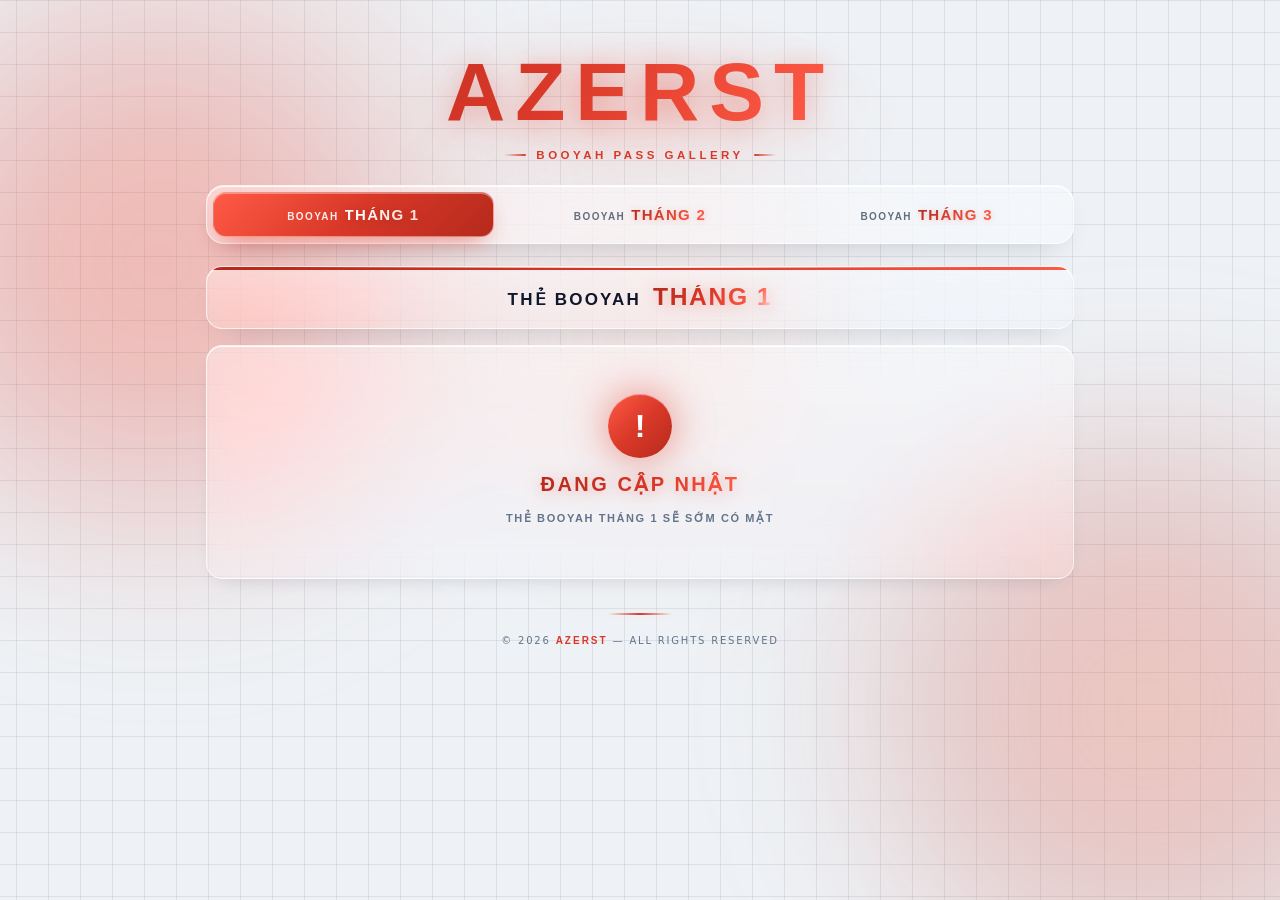
==== commit d3a0869e: "Clean up index.html by removing comments Removed unnecessary comments for tabs and panels in index.h" ====
--- a/index.html
+++ b/index.html
@@ -25,7 +25,6 @@
       <p class="hero-sub">BOOYAH PASS GALLERY</p>
     </header>
 
-    <!-- TABS -->
     <div class="tabs" role="tablist" aria-label="Chọn Booyah Pass">
       <button class="tab is-active" data-tab="t1" role="tab" aria-selected="true" aria-controls="panel-t1" type="button">
         <span class="tab-prefix">BOOYAH</span>
@@ -41,7 +40,6 @@
       </button>
     </div>
 
-    <!-- PANEL T1 -->
     <section class="panel is-active" id="panel-t1" role="tabpanel">
       <header class="panel-title">
         <h2>
@@ -57,7 +55,6 @@
       </div>
     </section>
 
-    <!-- PANEL T2 -->
     <section class="panel" id="panel-t2" role="tabpanel">
       <header class="panel-title">
         <h2>
@@ -73,7 +70,6 @@
       </div>
     </section>
 
-    <!-- PANEL T3 -->
     <section class="panel" id="panel-t3" role="tabpanel">
       <header class="panel-title">
         <h2>
@@ -89,14 +85,12 @@
       </div>
     </section>
 
-    <!-- FOOTER -->
     <footer class="page-footer">
       <p class="copy">© 2026 <strong>AZERST</strong> — ALL RIGHTS RESERVED</p>
     </footer>
 
   </main>
 
-  <!-- MODAL -->
   <div class="modal" id="modal" role="dialog" aria-modal="true" aria-hidden="true">
     <div class="modal-inner">
       <button class="modal-close" id="modalClose" type="button" aria-label="Đóng">
@@ -118,10 +112,8 @@
     </div>
   </div>
 
-  <!-- TOAST -->
   <div class="toast" id="toast" role="status" aria-live="polite"></div>
 
-  <!-- GUARD OVERLAY -->
   <div class="guard-overlay" id="guardOverlay" role="alertdialog" aria-modal="true" aria-hidden="true">
     <div class="guard-card">
       <div class="guard-icon">!</div>
--- a/assets/style.css
+++ b/assets/style.css
@@ -252,6 +252,61 @@
 }
 @keyframes monthHero{0%,100%{background-position:0% 50%}50%{background-position:100% 50%}}
 
+/* ============ PANEL EMPTY STATE ============ */
+.panel-empty{
+  display:none;
+  flex-direction:column;
+  align-items:center;
+  justify-content:center;
+  gap:14px;
+  padding:48px 24px 52px;
+  text-align:center;
+  background:linear-gradient(180deg,rgba(255,255,255,.42) 0%,rgba(255,255,255,.22) 100%);
+  -webkit-backdrop-filter:blur(24px) saturate(180%);
+  backdrop-filter:blur(24px) saturate(180%);
+  border:1px solid rgba(255,255,255,.65);
+  border-radius:16px;
+  box-shadow:0 1px 0 rgba(255,255,255,.95) inset, 0 8px 22px -14px rgba(15,23,42,.28);
+  animation:panelIn .5s cubic-bezier(.2,.8,.2,1);
+}
+.panel-empty-icon{
+  display:grid;place-items:center;
+  width:64px;height:64px;border-radius:50%;
+  background:linear-gradient(135deg,#ff5a46 0%, var(--red) 50%, var(--red-dark) 100%);
+  color:#fff;
+  font-family:var(--font-black); font-weight:900;
+  font-size:32px; line-height:1;
+  box-shadow:
+    0 0 40px rgba(217,56,40,.55),
+    0 1px 0 rgba(255,255,255,.4) inset;
+  animation:emptyPulse 2s ease-in-out infinite;
+}
+@keyframes emptyPulse{
+  0%,100%{transform:scale(1);box-shadow:0 0 40px rgba(217,56,40,.55),0 1px 0 rgba(255,255,255,.4) inset}
+  50%{transform:scale(1.08);box-shadow:0 0 60px rgba(217,56,40,.85),0 1px 0 rgba(255,255,255,.4) inset}
+}
+.panel-empty-title{
+  font-family:var(--font-black); font-weight:900;
+  font-size:20px; letter-spacing:2.5px;
+  text-transform:uppercase;
+  background-image:linear-gradient(
+    120deg,
+    var(--red-dark) 0%, var(--red) 30%, var(--red-light) 50%,
+    var(--red) 70%, var(--red-dark) 100%
+  );
+  background-size:200% 100%; background-position:0% 50%;
+  -webkit-background-clip:text; background-clip:text;
+  -webkit-text-fill-color:transparent; color:transparent;
+  animation:monthHero 14s ease-in-out infinite;
+  filter:drop-shadow(0 2px 8px rgba(217,56,40,.35));
+}
+.panel-empty-desc{
+  font-family:var(--font-heading); font-weight:700;
+  font-size:11px; letter-spacing:1.6px;
+  color:var(--ink-3); text-transform:uppercase;
+  line-height:1.5;
+}
+
 /* ============ GRID ============ */
 .grid{
   display:grid;
@@ -625,6 +680,11 @@
   .title-prefix{letter-spacing:1.5px}
   .title-month{font-size:1.55em; letter-spacing:1.2px}
 
+  .panel-empty{padding:36px 18px 40px; gap:12px; border-radius:14px}
+  .panel-empty-icon{width:54px;height:54px;font-size:26px}
+  .panel-empty-title{font-size:16px;letter-spacing:2px}
+  .panel-empty-desc{font-size:9.5px;letter-spacing:1.3px}
+
   .grid{grid-template-columns:repeat(2, minmax(0,1fr)); gap:10px}
   .item{padding:9px; gap:7px; border-radius:13px}
   .item-actions{gap:5px}
@@ -678,6 +738,11 @@
   .panel-title{padding:20px 22px}
   .panel-title h2{font-size:18px}
 
+  .panel-empty{padding:56px 28px 60px}
+  .panel-empty-icon{width:72px;height:72px;font-size:36px}
+  .panel-empty-title{font-size:22px;letter-spacing:3px}
+  .panel-empty-desc{font-size:12px;letter-spacing:1.8px}
+
   .grid{grid-template-columns:repeat(auto-fill, minmax(180px, 1fr)); gap:16px}
   .item{padding:12px; gap:10px}
   .item-actions{gap:8px}
@@ -707,6 +772,7 @@
   .tab{padding:8px 2px}
   .tab-prefix{font-size:7.5px; letter-spacing:.6px}
   .tab-month{font-size:11.5px; letter-spacing:.5px}
+  .panel-empty-title{font-size:14px;letter-spacing:1.8px}
 }
 
 @media (max-height:500px) and (orientation:landscape){
@@ -724,7 +790,9 @@
 
 @media (prefers-reduced-motion:reduce){
   *{animation:none !important; transition:none !important}
-  .hero-title, .modal-brand-name, .title-month, .tab-month{
+  .hero-title, .modal-brand-name, .title-month, .tab-month,
+  .panel-empty-title{
     -webkit-text-fill-color:var(--red); color:var(--red); background:none;
   }
-  }
+  .panel-empty-icon{animation:none}
+}
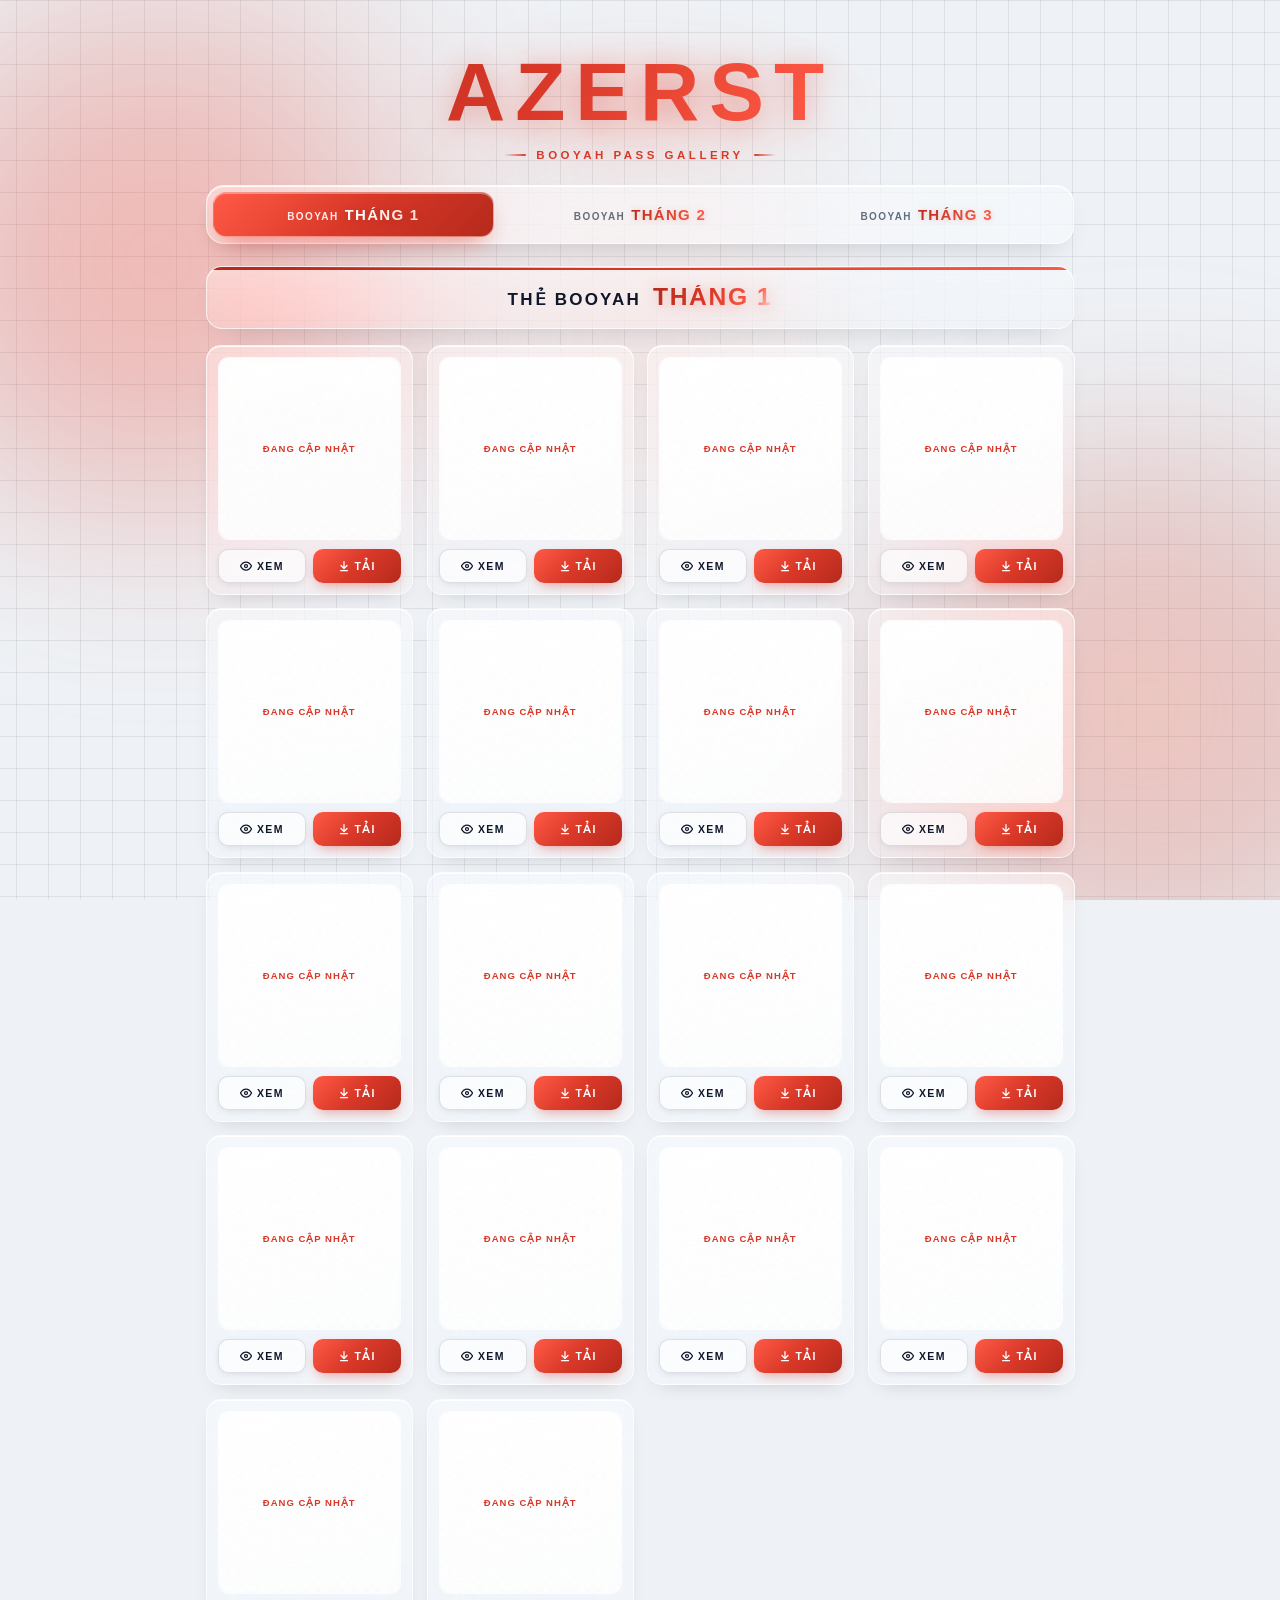
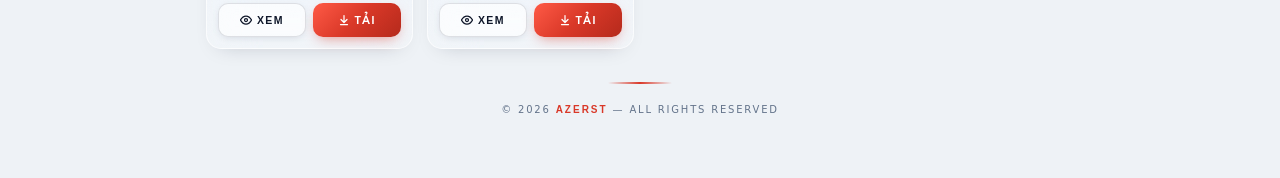
==== commit 34a47d86: "Add tabs and panels for Booyah Pass Added tabs and panels for Booyah Pass sections, including modal " ====
--- a/index.html
+++ b/index.html
@@ -25,6 +25,7 @@
       <p class="hero-sub">BOOYAH PASS GALLERY</p>
     </header>
 
+    <!-- TABS -->
     <div class="tabs" role="tablist" aria-label="Chọn Booyah Pass">
       <button class="tab is-active" data-tab="t1" role="tab" aria-selected="true" aria-controls="panel-t1" type="button">
         <span class="tab-prefix">BOOYAH</span>
@@ -40,6 +41,7 @@
       </button>
     </div>
 
+    <!-- PANEL T1 -->
     <section class="panel is-active" id="panel-t1" role="tabpanel">
       <header class="panel-title">
         <h2>
@@ -48,13 +50,9 @@
         </h2>
       </header>
       <div class="grid" id="grid-t1"></div>
-      <div class="panel-empty" id="empty-t1" aria-hidden="true">
-        <div class="panel-empty-icon">!</div>
-        <p class="panel-empty-title">Đang cập nhật</p>
-        <p class="panel-empty-desc">Thẻ Booyah Tháng 1 sẽ sớm có mặt</p>
-      </div>
     </section>
 
+    <!-- PANEL T2 -->
     <section class="panel" id="panel-t2" role="tabpanel">
       <header class="panel-title">
         <h2>
@@ -63,13 +61,9 @@
         </h2>
       </header>
       <div class="grid" id="grid-t2"></div>
-      <div class="panel-empty" id="empty-t2" aria-hidden="true">
-        <div class="panel-empty-icon">!</div>
-        <p class="panel-empty-title">Đang cập nhật</p>
-        <p class="panel-empty-desc">Thẻ Booyah Tháng 2 sẽ sớm có mặt</p>
-      </div>
     </section>
 
+    <!-- PANEL T3 -->
     <section class="panel" id="panel-t3" role="tabpanel">
       <header class="panel-title">
         <h2>
@@ -78,19 +72,16 @@
         </h2>
       </header>
       <div class="grid" id="grid-t3"></div>
-      <div class="panel-empty" id="empty-t3" aria-hidden="true">
-        <div class="panel-empty-icon">!</div>
-        <p class="panel-empty-title">Đang cập nhật</p>
-        <p class="panel-empty-desc">Thẻ Booyah Tháng 3 sẽ sớm có mặt</p>
-      </div>
     </section>
 
+    <!-- FOOTER -->
     <footer class="page-footer">
       <p class="copy">© 2026 <strong>AZERST</strong> — ALL RIGHTS RESERVED</p>
     </footer>
 
   </main>
 
+  <!-- MODAL -->
   <div class="modal" id="modal" role="dialog" aria-modal="true" aria-hidden="true">
     <div class="modal-inner">
       <button class="modal-close" id="modalClose" type="button" aria-label="Đóng">
@@ -112,8 +103,10 @@
     </div>
   </div>
 
+  <!-- TOAST -->
   <div class="toast" id="toast" role="status" aria-live="polite"></div>
 
+  <!-- GUARD OVERLAY -->
   <div class="guard-overlay" id="guardOverlay" role="alertdialog" aria-modal="true" aria-hidden="true">
     <div class="guard-card">
       <div class="guard-icon">!</div>
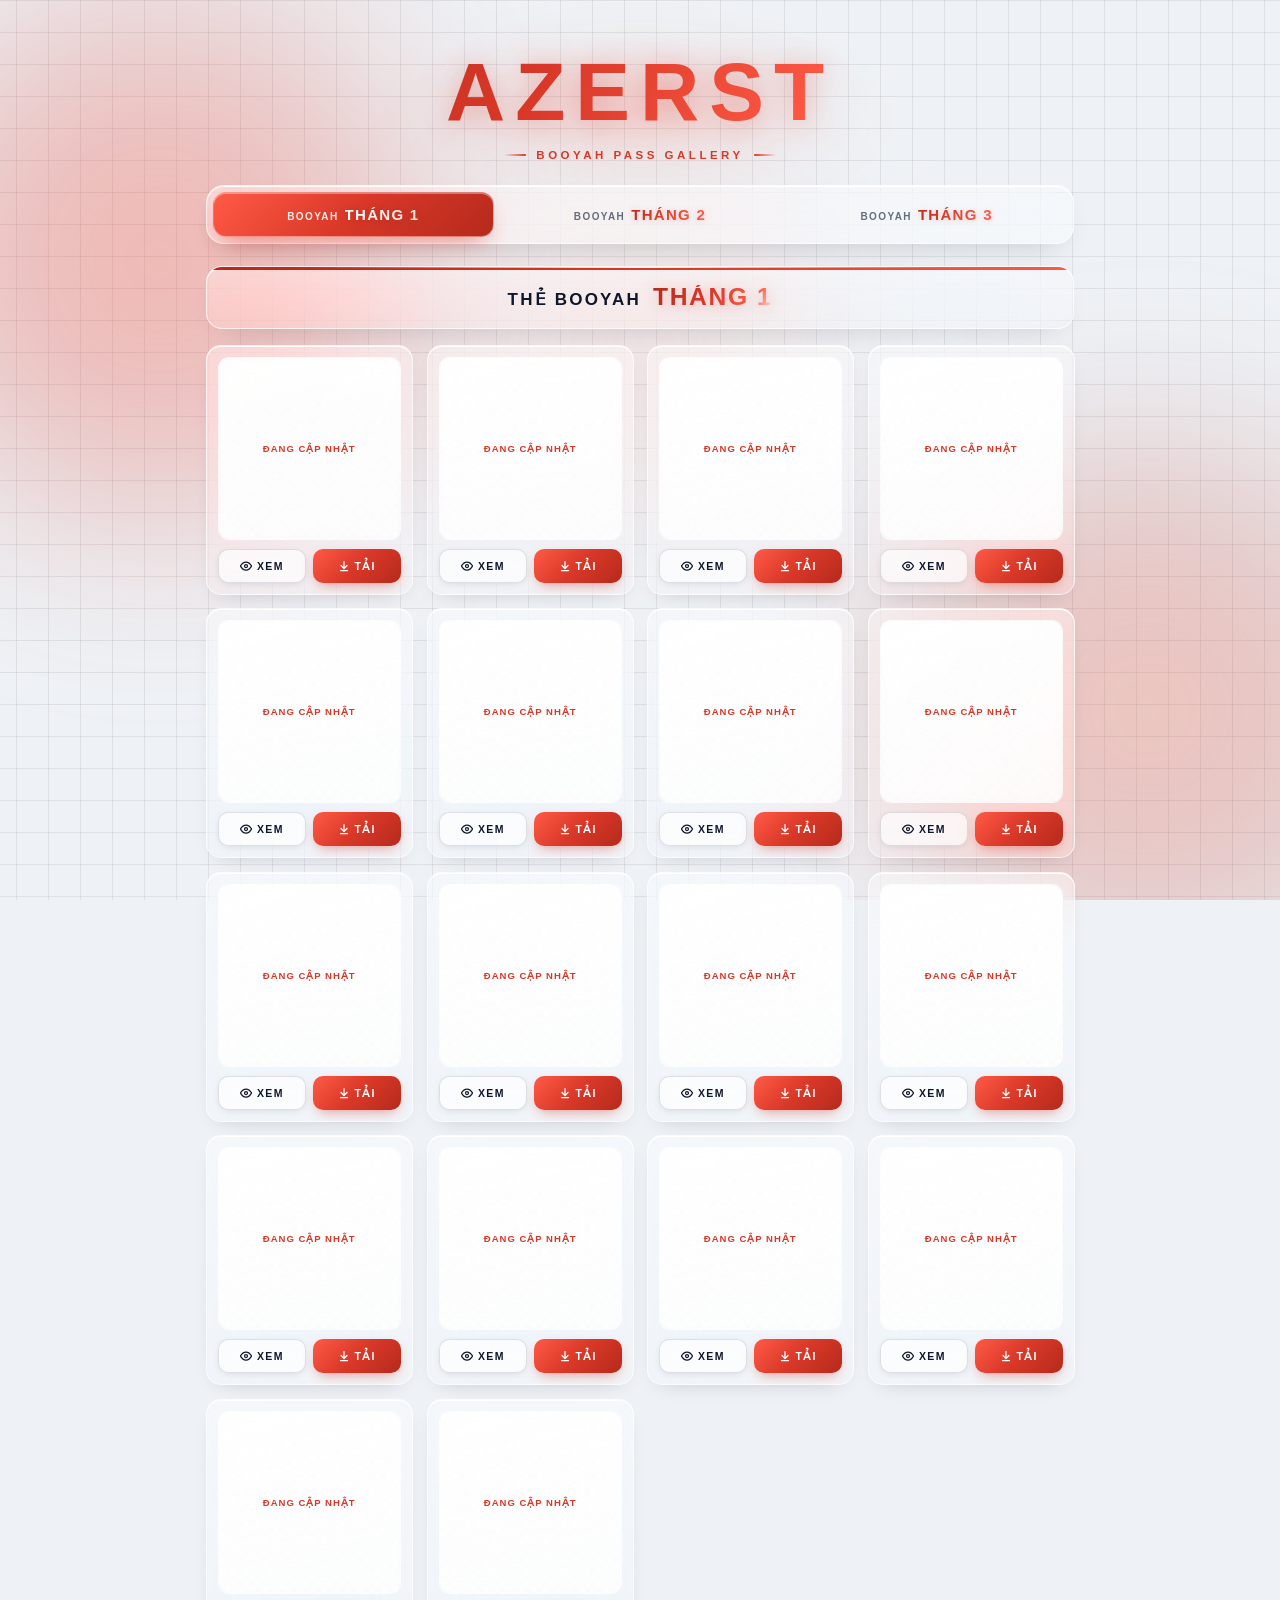
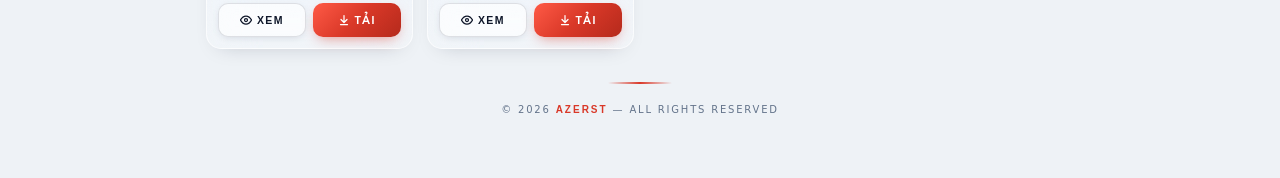
==== commit 3e613ca7: "Update index.html" ====
--- a/index.html
+++ b/index.html
@@ -25,7 +25,6 @@
       <p class="hero-sub">BOOYAH PASS GALLERY</p>
     </header>
 
-    <!-- TABS -->
     <div class="tabs" role="tablist" aria-label="Chọn Booyah Pass">
       <button class="tab is-active" data-tab="t1" role="tab" aria-selected="true" aria-controls="panel-t1" type="button">
         <span class="tab-prefix">BOOYAH</span>
@@ -41,7 +40,6 @@
       </button>
     </div>
 
-    <!-- PANEL T1 -->
     <section class="panel is-active" id="panel-t1" role="tabpanel">
       <header class="panel-title">
         <h2>
@@ -52,7 +50,6 @@
       <div class="grid" id="grid-t1"></div>
     </section>
 
-    <!-- PANEL T2 -->
     <section class="panel" id="panel-t2" role="tabpanel">
       <header class="panel-title">
         <h2>
@@ -63,7 +60,6 @@
       <div class="grid" id="grid-t2"></div>
     </section>
 
-    <!-- PANEL T3 -->
     <section class="panel" id="panel-t3" role="tabpanel">
       <header class="panel-title">
         <h2>
@@ -74,14 +70,12 @@
       <div class="grid" id="grid-t3"></div>
     </section>
 
-    <!-- FOOTER -->
     <footer class="page-footer">
       <p class="copy">© 2026 <strong>AZERST</strong> — ALL RIGHTS RESERVED</p>
     </footer>
 
   </main>
 
-  <!-- MODAL -->
   <div class="modal" id="modal" role="dialog" aria-modal="true" aria-hidden="true">
     <div class="modal-inner">
       <button class="modal-close" id="modalClose" type="button" aria-label="Đóng">
@@ -91,7 +85,7 @@
         <span class="modal-brand-name">AZERST</span>
       </div>
       <div class="modal-media" id="modalMedia">
-        <img id="modalImg" src="" alt="AZERST" />
+        <img id="modalImg" src="" alt="AZERST" draggable="false" />
         <div class="pending">Đang cập nhật</div>
       </div>
       <div class="modal-footer">
@@ -103,10 +97,8 @@
     </div>
   </div>
 
-  <!-- TOAST -->
   <div class="toast" id="toast" role="status" aria-live="polite"></div>
 
-  <!-- GUARD OVERLAY -->
   <div class="guard-overlay" id="guardOverlay" role="alertdialog" aria-modal="true" aria-hidden="true">
     <div class="guard-card">
       <div class="guard-icon">!</div>
@@ -121,4 +113,4 @@
   <script src="./assets/guard.js" defer></script>
 
 </body>
-</html>
+</html>
--- a/assets/style.css
+++ b/assets/style.css
@@ -251,61 +251,6 @@
   filter:drop-shadow(0 2px 8px rgba(217,56,40,.35));
 }
 @keyframes monthHero{0%,100%{background-position:0% 50%}50%{background-position:100% 50%}}
-
-/* ============ PANEL EMPTY STATE ============ */
-.panel-empty{
-  display:none;
-  flex-direction:column;
-  align-items:center;
-  justify-content:center;
-  gap:14px;
-  padding:48px 24px 52px;
-  text-align:center;
-  background:linear-gradient(180deg,rgba(255,255,255,.42) 0%,rgba(255,255,255,.22) 100%);
-  -webkit-backdrop-filter:blur(24px) saturate(180%);
-  backdrop-filter:blur(24px) saturate(180%);
-  border:1px solid rgba(255,255,255,.65);
-  border-radius:16px;
-  box-shadow:0 1px 0 rgba(255,255,255,.95) inset, 0 8px 22px -14px rgba(15,23,42,.28);
-  animation:panelIn .5s cubic-bezier(.2,.8,.2,1);
-}
-.panel-empty-icon{
-  display:grid;place-items:center;
-  width:64px;height:64px;border-radius:50%;
-  background:linear-gradient(135deg,#ff5a46 0%, var(--red) 50%, var(--red-dark) 100%);
-  color:#fff;
-  font-family:var(--font-black); font-weight:900;
-  font-size:32px; line-height:1;
-  box-shadow:
-    0 0 40px rgba(217,56,40,.55),
-    0 1px 0 rgba(255,255,255,.4) inset;
-  animation:emptyPulse 2s ease-in-out infinite;
-}
-@keyframes emptyPulse{
-  0%,100%{transform:scale(1);box-shadow:0 0 40px rgba(217,56,40,.55),0 1px 0 rgba(255,255,255,.4) inset}
-  50%{transform:scale(1.08);box-shadow:0 0 60px rgba(217,56,40,.85),0 1px 0 rgba(255,255,255,.4) inset}
-}
-.panel-empty-title{
-  font-family:var(--font-black); font-weight:900;
-  font-size:20px; letter-spacing:2.5px;
-  text-transform:uppercase;
-  background-image:linear-gradient(
-    120deg,
-    var(--red-dark) 0%, var(--red) 30%, var(--red-light) 50%,
-    var(--red) 70%, var(--red-dark) 100%
-  );
-  background-size:200% 100%; background-position:0% 50%;
-  -webkit-background-clip:text; background-clip:text;
-  -webkit-text-fill-color:transparent; color:transparent;
-  animation:monthHero 14s ease-in-out infinite;
-  filter:drop-shadow(0 2px 8px rgba(217,56,40,.35));
-}
-.panel-empty-desc{
-  font-family:var(--font-heading); font-weight:700;
-  font-size:11px; letter-spacing:1.6px;
-  color:var(--ink-3); text-transform:uppercase;
-  line-height:1.5;
-}
 
 /* ============ GRID ============ */
 .grid{
@@ -680,11 +625,6 @@
   .title-prefix{letter-spacing:1.5px}
   .title-month{font-size:1.55em; letter-spacing:1.2px}
 
-  .panel-empty{padding:36px 18px 40px; gap:12px; border-radius:14px}
-  .panel-empty-icon{width:54px;height:54px;font-size:26px}
-  .panel-empty-title{font-size:16px;letter-spacing:2px}
-  .panel-empty-desc{font-size:9.5px;letter-spacing:1.3px}
-
   .grid{grid-template-columns:repeat(2, minmax(0,1fr)); gap:10px}
   .item{padding:9px; gap:7px; border-radius:13px}
   .item-actions{gap:5px}
@@ -738,11 +678,6 @@
   .panel-title{padding:20px 22px}
   .panel-title h2{font-size:18px}
 
-  .panel-empty{padding:56px 28px 60px}
-  .panel-empty-icon{width:72px;height:72px;font-size:36px}
-  .panel-empty-title{font-size:22px;letter-spacing:3px}
-  .panel-empty-desc{font-size:12px;letter-spacing:1.8px}
-
   .grid{grid-template-columns:repeat(auto-fill, minmax(180px, 1fr)); gap:16px}
   .item{padding:12px; gap:10px}
   .item-actions{gap:8px}
@@ -772,7 +707,6 @@
   .tab{padding:8px 2px}
   .tab-prefix{font-size:7.5px; letter-spacing:.6px}
   .tab-month{font-size:11.5px; letter-spacing:.5px}
-  .panel-empty-title{font-size:14px;letter-spacing:1.8px}
 }
 
 @media (max-height:500px) and (orientation:landscape){
@@ -790,9 +724,24 @@
 
 @media (prefers-reduced-motion:reduce){
   *{animation:none !important; transition:none !important}
-  .hero-title, .modal-brand-name, .title-month, .tab-month,
-  .panel-empty-title{
+  .hero-title, .modal-brand-name, .title-month, .tab-month{
     -webkit-text-fill-color:var(--red); color:var(--red); background:none;
-  }
-  .panel-empty-icon{animation:none}
-}
+  /* =========================================================
+   CHẶN KÉO ẢNH + CHẶN TƯƠNG TÁC ẢNH TRONG MODAL
+========================================================= */
+.item-media img,
+.modal-media img{
+  -webkit-user-drag: none;
+  -khtml-user-drag: none;
+  -moz-user-drag: none;
+  -o-user-drag: none;
+  user-drag: none;
+  user-select: none;
+  -webkit-user-select: none;
+  pointer-events: none; /* click xuyên qua ảnh → tới parent (div), không phải link */
+}
+
+/* Nút Xem không được có bất kỳ hành vi link */
+.btn-view{
+  text-decoration: none !important;
+}
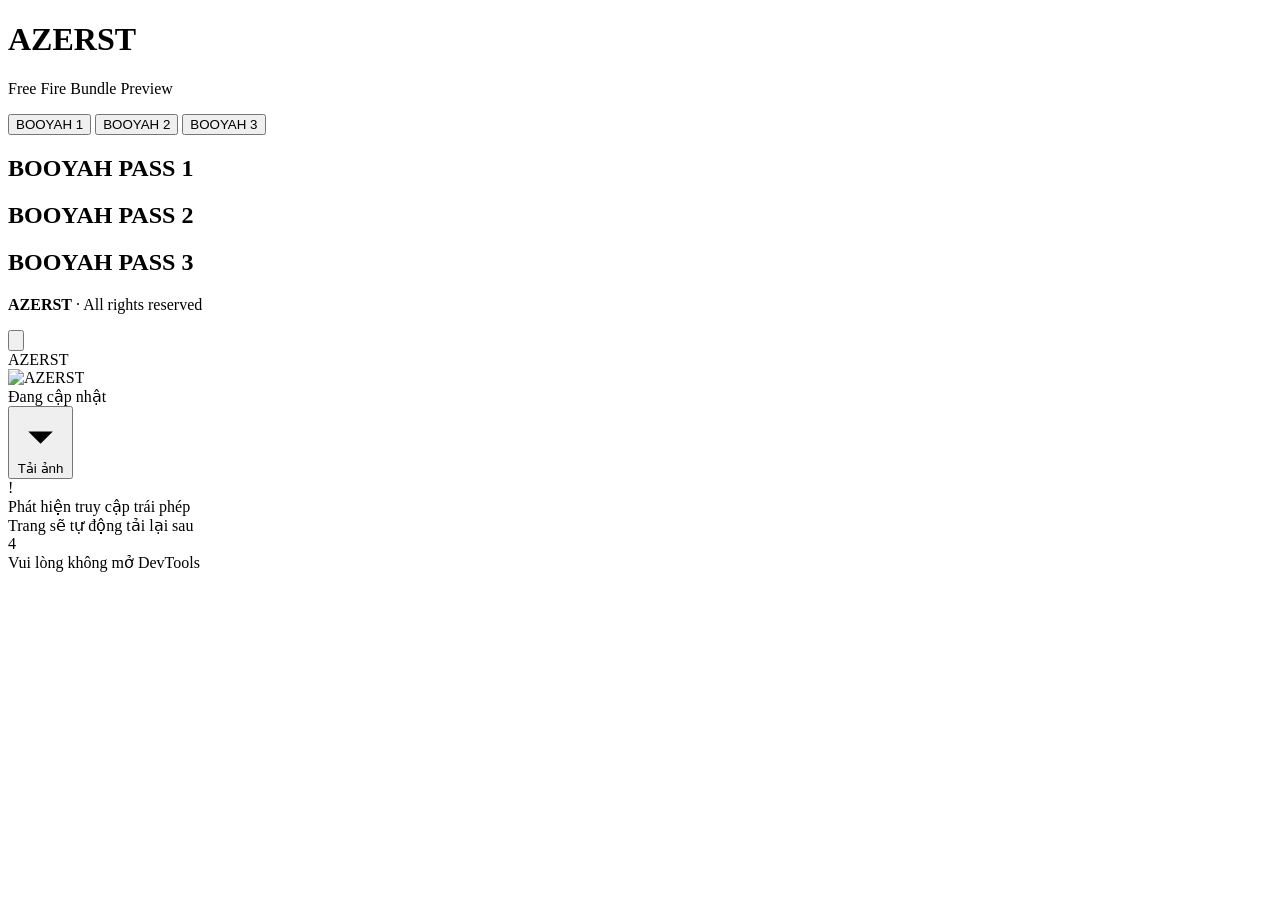
==== commit 85975f0b: "Refactor index.html for improved structure and metadata Updated HTML structure and metadata for the " ====
--- a/index.html
+++ b/index.html
@@ -1,116 +1,108 @@
 <!DOCTYPE html>
 <html lang="vi">
 <head>
-  <meta charset="UTF-8" />
-  <meta name="viewport" content="width=device-width, initial-scale=1.0, viewport-fit=cover" />
-  <meta name="robots" content="noindex, nofollow, noarchive, nosnippet, noimageindex" />
-  <meta name="referrer" content="no-referrer" />
-  <title>AZERST — Booyah Pass</title>
-
-  <link rel="preload" as="font" type="font/woff2" crossorigin
-        href="https://dl.dir.freefiremobile.com/common/web_event/common/fonts/website/GFFLatinW05-Bold.woff2">
-  <link rel="preload" as="font" type="font/woff2" crossorigin
-        href="https://dl.dir.freefiremobile.com/common/web_event/common/fonts/website/GFFLatinW05-Black.woff2">
-
-  <link rel="stylesheet" href="./assets/style.css" />
+<meta charset="UTF-8">
+<meta name="viewport" content="width=device-width,initial-scale=1,viewport-fit=cover">
+<meta name="theme-color" content="#eef2f6">
+<meta name="robots" content="noarchive">
+<title>AZERST</title>
+<link rel="stylesheet" href="style.css">
 </head>
 <body>
 
-  <div class="bg-glow" aria-hidden="true"><span class="g3"></span></div>
+<div class="bg-glow" aria-hidden="true"><span class="g3"></span></div>
 
-  <main class="page">
+<main class="page">
 
-    <header class="hero">
-      <h1 class="hero-title">AZERST</h1>
-      <p class="hero-sub">BOOYAH PASS GALLERY</p>
-    </header>
+  <header class="hero">
+    <h1 class="hero-title">AZERST</h1>
+    <p class="hero-sub">Free Fire Bundle Preview</p>
+  </header>
 
-    <div class="tabs" role="tablist" aria-label="Chọn Booyah Pass">
-      <button class="tab is-active" data-tab="t1" role="tab" aria-selected="true" aria-controls="panel-t1" type="button">
-        <span class="tab-prefix">BOOYAH</span>
-        <span class="tab-month">THÁNG 1</span>
-      </button>
-      <button class="tab" data-tab="t2" role="tab" aria-selected="false" aria-controls="panel-t2" type="button">
-        <span class="tab-prefix">BOOYAH</span>
-        <span class="tab-month">THÁNG 2</span>
-      </button>
-      <button class="tab" data-tab="t3" role="tab" aria-selected="false" aria-controls="panel-t3" type="button">
-        <span class="tab-prefix">BOOYAH</span>
-        <span class="tab-month">THÁNG 3</span>
+  <nav class="tabs" role="tablist">
+    <button class="tab is-active" data-tab="t1" role="tab" aria-selected="true">
+      <span class="tab-prefix">BOOYAH</span>
+      <span class="tab-month">1</span>
+    </button>
+    <button class="tab" data-tab="t2" role="tab" aria-selected="false">
+      <span class="tab-prefix">BOOYAH</span>
+      <span class="tab-month">2</span>
+    </button>
+    <button class="tab" data-tab="t3" role="tab" aria-selected="false">
+      <span class="tab-prefix">BOOYAH</span>
+      <span class="tab-month">3</span>
+    </button>
+  </nav>
+
+  <section id="panel-t1" class="panel is-active">
+    <div class="panel-title">
+      <h2>
+        <span class="title-prefix">BOOYAH</span>
+        <span class="title-month">PASS 1</span>
+      </h2>
+    </div>
+    <div id="grid-t1" class="grid"></div>
+  </section>
+
+  <section id="panel-t2" class="panel">
+    <div class="panel-title">
+      <h2>
+        <span class="title-prefix">BOOYAH</span>
+        <span class="title-month">PASS 2</span>
+      </h2>
+    </div>
+    <div id="grid-t2" class="grid"></div>
+  </section>
+
+  <section id="panel-t3" class="panel">
+    <div class="panel-title">
+      <h2>
+        <span class="title-prefix">BOOYAH</span>
+        <span class="title-month">PASS 3</span>
+      </h2>
+    </div>
+    <div id="grid-t3" class="grid"></div>
+  </section>
+
+  <footer class="page-footer">
+    <p class="copy"><strong>AZERST</strong> · All rights reserved</p>
+  </footer>
+
+</main>
+
+<div id="modal" class="modal" aria-hidden="true">
+  <div class="modal-inner">
+    <button id="modalClose" class="modal-close" aria-label="Đóng">
+      <svg viewBox="0 0 24 24"><path d="M6 6l12 12M18 6L6 18"/></svg>
+    </button>
+    <div class="modal-brand"><div class="modal-brand-name">AZERST</div></div>
+    <div id="modalMedia" class="modal-media">
+      <img id="modalImg" alt="AZERST" draggable="false" />
+      <div class="pending">Đang cập nhật</div>
+    </div>
+    <div class="modal-footer">
+      <button id="modalDl" class="modal-dl">
+        <svg viewBox="0 0 24 24"><path d="M12 3v12M6 11l6 6 6-6M5 21h14"/></svg>
+        Tải ảnh
       </button>
     </div>
+  </div>
+</div>
 
-    <section class="panel is-active" id="panel-t1" role="tabpanel">
-      <header class="panel-title">
-        <h2>
-          <span class="title-prefix">THẺ BOOYAH</span>
-          <span class="title-month">THÁNG 1</span>
-        </h2>
-      </header>
-      <div class="grid" id="grid-t1"></div>
-    </section>
+<div id="toast" class="toast" role="status" aria-live="polite"></div>
 
-    <section class="panel" id="panel-t2" role="tabpanel">
-      <header class="panel-title">
-        <h2>
-          <span class="title-prefix">THẺ BOOYAH</span>
-          <span class="title-month">THÁNG 2</span>
-        </h2>
-      </header>
-      <div class="grid" id="grid-t2"></div>
-    </section>
+<div id="guardOverlay" class="guard-overlay" aria-hidden="true">
+  <div class="guard-card">
+    <div class="guard-icon">!</div>
+    <div class="guard-title">Phát hiện truy cập trái phép</div>
+    <div class="guard-desc">Trang sẽ tự động tải lại sau</div>
+    <div id="guardCountdown" class="guard-countdown">4</div>
+    <div class="guard-note">Vui lòng không mở DevTools</div>
+  </div>
+</div>
 
-    <section class="panel" id="panel-t3" role="tabpanel">
-      <header class="panel-title">
-        <h2>
-          <span class="title-prefix">THẺ BOOYAH</span>
-          <span class="title-month">THÁNG 3</span>
-        </h2>
-      </header>
-      <div class="grid" id="grid-t3"></div>
-    </section>
-
-    <footer class="page-footer">
-      <p class="copy">© 2026 <strong>AZERST</strong> — ALL RIGHTS RESERVED</p>
-    </footer>
-
-  </main>
-
-  <div class="modal" id="modal" role="dialog" aria-modal="true" aria-hidden="true">
-    <div class="modal-inner">
-      <button class="modal-close" id="modalClose" type="button" aria-label="Đóng">
-        <svg viewBox="0 0 24 24" aria-hidden="true"><path d="M18 6L6 18M6 6l12 12"/></svg>
-      </button>
-      <div class="modal-brand">
-        <span class="modal-brand-name">AZERST</span>
-      </div>
-      <div class="modal-media" id="modalMedia">
-        <img id="modalImg" src="" alt="AZERST" draggable="false" />
-        <div class="pending">Đang cập nhật</div>
-      </div>
-      <div class="modal-footer">
-        <button class="modal-dl" id="modalDl" type="button" aria-label="Tải xuống">
-          <svg viewBox="0 0 24 24" aria-hidden="true"><path d="M12 3v12M6 11l6 6 6-6M5 21h14"/></svg>
-          Tải xuống
-        </button>
-      </div>
-    </div>
-  </div>
-
-  <div class="toast" id="toast" role="status" aria-live="polite"></div>
-
-  <div class="guard-overlay" id="guardOverlay" role="alertdialog" aria-modal="true" aria-hidden="true">
-    <div class="guard-card">
-      <div class="guard-icon">!</div>
-      <h2 class="guard-title">PHÁT HIỆN TRUY CẬP TRÁI PHÉP</h2>
-      <p class="guard-desc">Bạn đang cố mở công cụ nhà phát triển.</p>
-      <div class="guard-countdown" id="guardCountdown">4</div>
-      <p class="guard-note">Trang sẽ tự động tải lại sau 4 giây</p>
-    </div>
-  </div>
-
-  <script src="./assets/script.js" defer></script>
-  <script src="./assets/guard.js" defer></script>
-
+<script src="security.js"></script>
+<script src="guard.js"></script>
+<script src="script.js"></script>
 </body>
-</html>+</html></html>
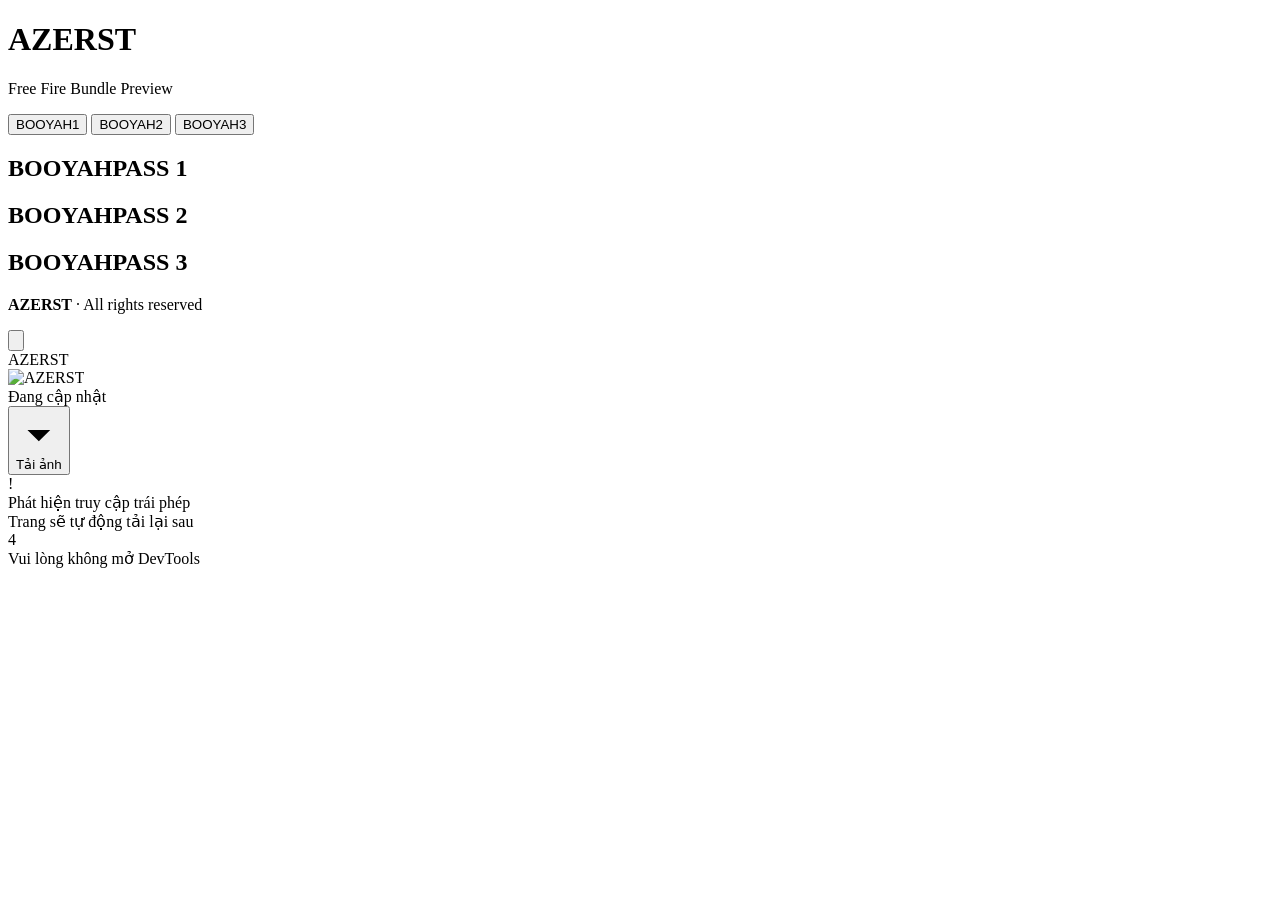
==== commit 882da57b: "Refactor HTML structure for tab buttons and panels" ====
--- a/index.html
+++ b/index.html
@@ -3,8 +3,6 @@
 <head>
 <meta charset="UTF-8">
 <meta name="viewport" content="width=device-width,initial-scale=1,viewport-fit=cover">
-<meta name="theme-color" content="#eef2f6">
-<meta name="robots" content="noarchive">
 <title>AZERST</title>
 <link rel="stylesheet" href="style.css">
 </head>
@@ -13,7 +11,6 @@
 <div class="bg-glow" aria-hidden="true"><span class="g3"></span></div>
 
 <main class="page">
-
   <header class="hero">
     <h1 class="hero-title">AZERST</h1>
     <p class="hero-sub">Free Fire Bundle Preview</p>
@@ -21,53 +18,32 @@
 
   <nav class="tabs" role="tablist">
     <button class="tab is-active" data-tab="t1" role="tab" aria-selected="true">
-      <span class="tab-prefix">BOOYAH</span>
-      <span class="tab-month">1</span>
+      <span class="tab-prefix">BOOYAH</span><span class="tab-month">1</span>
     </button>
     <button class="tab" data-tab="t2" role="tab" aria-selected="false">
-      <span class="tab-prefix">BOOYAH</span>
-      <span class="tab-month">2</span>
+      <span class="tab-prefix">BOOYAH</span><span class="tab-month">2</span>
     </button>
     <button class="tab" data-tab="t3" role="tab" aria-selected="false">
-      <span class="tab-prefix">BOOYAH</span>
-      <span class="tab-month">3</span>
+      <span class="tab-prefix">BOOYAH</span><span class="tab-month">3</span>
     </button>
   </nav>
 
   <section id="panel-t1" class="panel is-active">
-    <div class="panel-title">
-      <h2>
-        <span class="title-prefix">BOOYAH</span>
-        <span class="title-month">PASS 1</span>
-      </h2>
-    </div>
+    <div class="panel-title"><h2><span class="title-prefix">BOOYAH</span><span class="title-month">PASS 1</span></h2></div>
     <div id="grid-t1" class="grid"></div>
   </section>
-
   <section id="panel-t2" class="panel">
-    <div class="panel-title">
-      <h2>
-        <span class="title-prefix">BOOYAH</span>
-        <span class="title-month">PASS 2</span>
-      </h2>
-    </div>
+    <div class="panel-title"><h2><span class="title-prefix">BOOYAH</span><span class="title-month">PASS 2</span></h2></div>
     <div id="grid-t2" class="grid"></div>
   </section>
-
   <section id="panel-t3" class="panel">
-    <div class="panel-title">
-      <h2>
-        <span class="title-prefix">BOOYAH</span>
-        <span class="title-month">PASS 3</span>
-      </h2>
-    </div>
+    <div class="panel-title"><h2><span class="title-prefix">BOOYAH</span><span class="title-month">PASS 3</span></h2></div>
     <div id="grid-t3" class="grid"></div>
   </section>
 
   <footer class="page-footer">
     <p class="copy"><strong>AZERST</strong> · All rights reserved</p>
   </footer>
-
 </main>
 
 <div id="modal" class="modal" aria-hidden="true">
@@ -82,8 +58,7 @@
     </div>
     <div class="modal-footer">
       <button id="modalDl" class="modal-dl">
-        <svg viewBox="0 0 24 24"><path d="M12 3v12M6 11l6 6 6-6M5 21h14"/></svg>
-        Tải ảnh
+        <svg viewBox="0 0 24 24"><path d="M12 3v12M6 11l6 6 6-6M5 21h14"/></svg>Tải ảnh
       </button>
     </div>
   </div>
@@ -105,4 +80,4 @@
 <script src="guard.js"></script>
 <script src="script.js"></script>
 </body>
-</html></html>
+</html>
